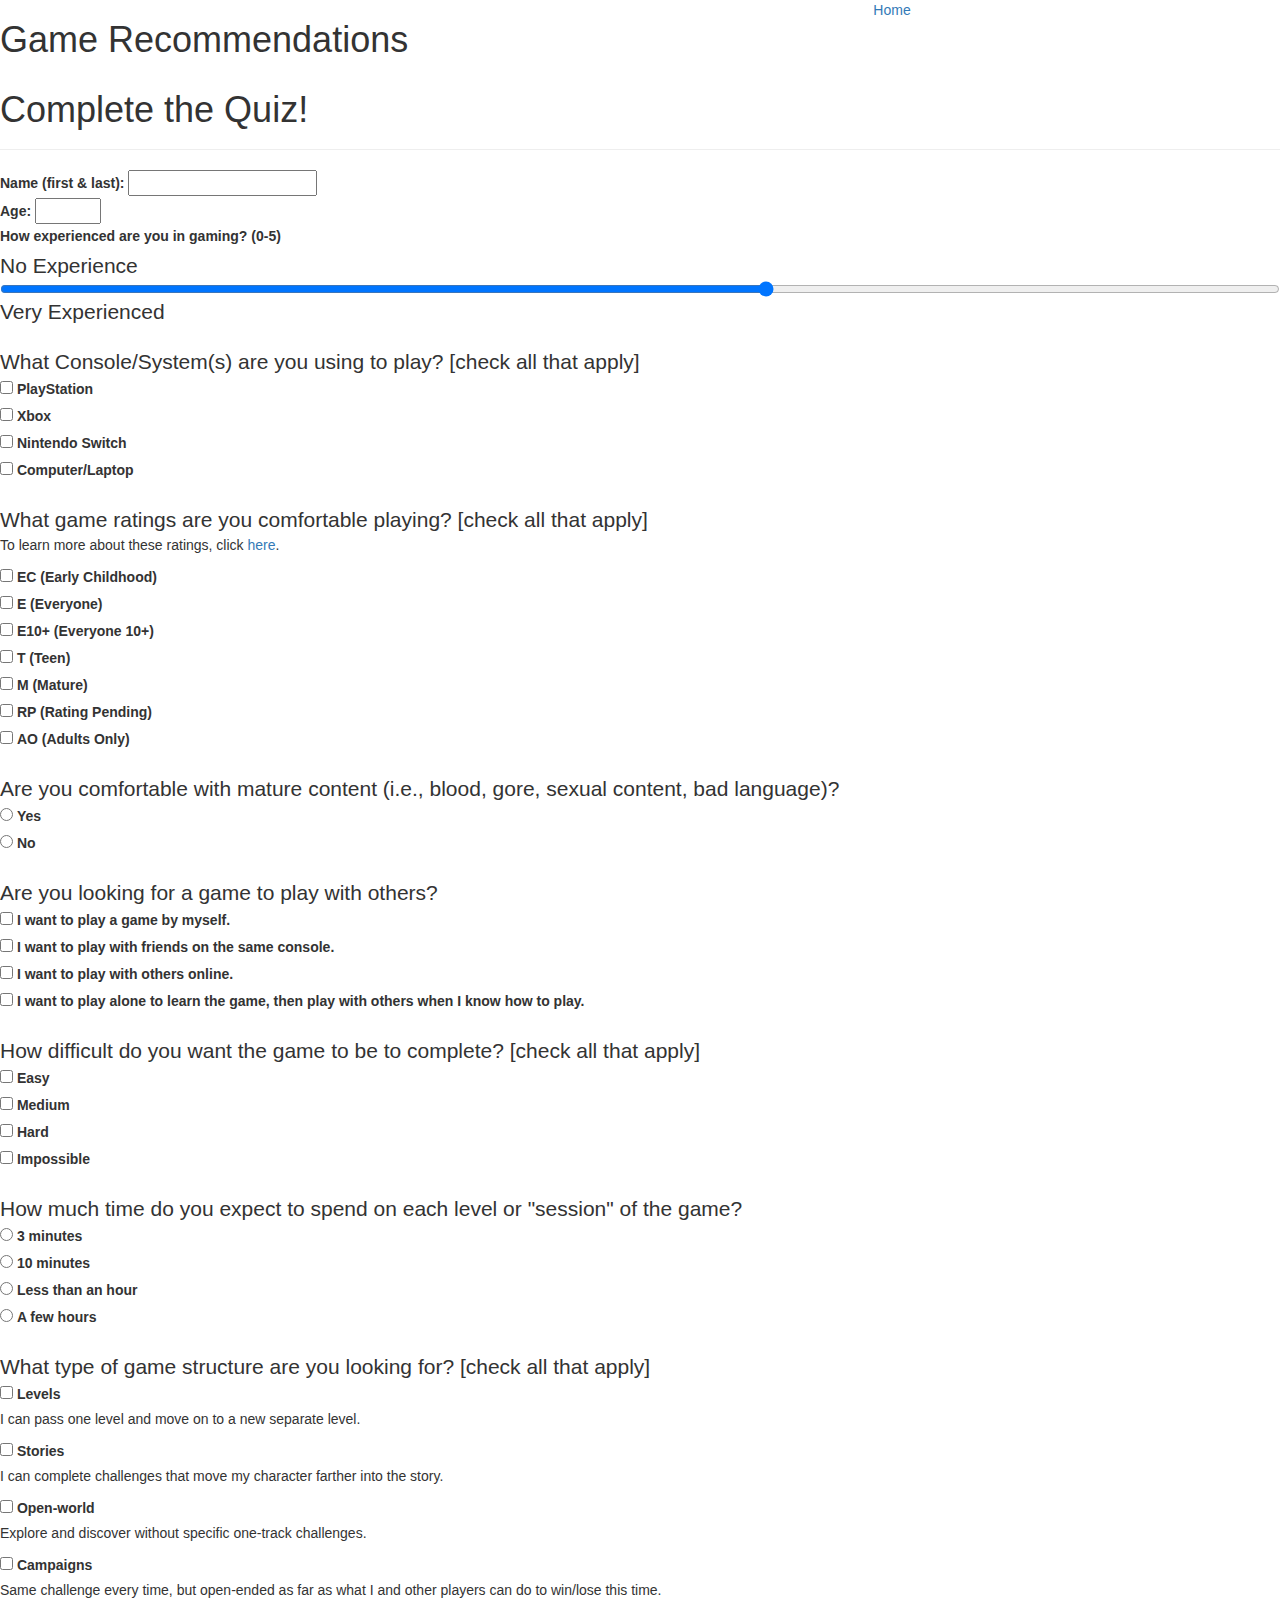
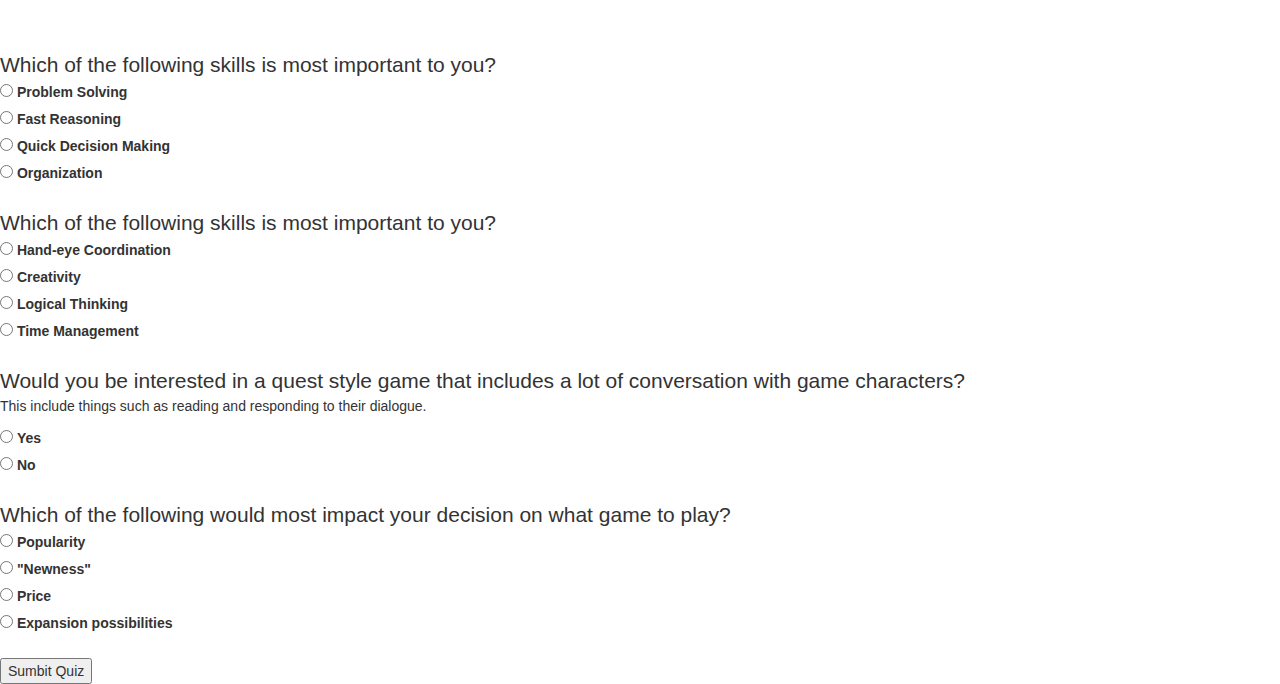
==== templates/quiz.html @ 3aa4853f "Deleted form overlay" ====
<!DOCTYPE html>
<html lang="en" dir="ltr">
  <head>
  <meta charset="utf-8">
  <style>
    form{background-image: url('gradientBack.jpg');}
    p {margin: 0;}
    span {font-size: 1.5em;}
  </style>
  <link rel="stylesheet" href="{{ url_for('static', filename='css/style.css') }}">
	<link rel="stylesheet" href="https://maxcdn.bootstrapcdn.com/bootstrap/3.3.6/css/bootstrap.min.css"/>    <link href="https://fonts.googleapis.com/css?family=Open+Sans" rel="stylesheet">
  <title>Gaming Quiz</title>
  </head>
  <body id="overlay">
  	<header>
  		<div class="row">
				<h1 class="col-sm-8">Game Recommendations</h1>
				<nav class = "col-sm-4">
					<p class="pill-white"><a href="index.html">Home</a></p>
				</nav>
  	</header>
    <section>
      <h1>Complete the Quiz!</h1>
      <hr>
      <!--Add the Quiz questions below:-->
      <form action="recs.html" method="GET">
        <!--User info-->
        <label for="username">Name (first & last): </label>
        <input id="username" type="text" name="username" required>
        <br>
        <label for="age">Age: </label>
        <input type="number" id="age" name="age" min="1" max="100" required>
        <br>
        <label for="experience">How experienced are you in gaming? (0-5)</label>
        <br>
        <span>No Experience</span>
        <input type="range" id="experience" name="experience" min="0" max="5" required>
        <span>Very Experienced</span>
        <br>
        <!--Quiz Questions-->
        <!--Question 1-->
        <br>
        <span>What Console/System(s) are you using to play? [check all that apply]</span>
        <br>
        <input type="checkbox" name="console" id="playstation" value="playstation">
        <label for="playstation">PlayStation</label>
        <br>
        <input type="checkbox" name="console" id="xbox" value="xbox">
        <label for="xbox">Xbox</label>
        <br>
        <input type="checkbox" name="console" id="switch" value="switch">
        <label for="switch">Nintendo Switch</label>
        <br>
        <input type="checkbox" name="console" id="computer" value="computer">
        <label for="computer">Computer/Laptop</label>
        <br>
        <!--Question 2-->
        <br>
        <span>What game ratings are you comfortable playing? [check all that apply]</span>
        <br>
        <p>To learn more about these ratings, click <a href="https://en.wikipedia.org/wiki/Entertainment_Software_Rating_Board#Ratings">here</a>.</p>
        <input type="checkbox" name="rating" id="ec" value="ec">
        <label for="ec">EC (Early Childhood)</label>
        <br>
        <input type="checkbox" name="rating" id="e" value="e">
        <label for="e">E (Everyone)</label>
        <br>
        <input type="checkbox" name="rating" id="e10" value="e10">
        <label for="e10">E10+ (Everyone 10+)</label>
        <br>
        <input type="checkbox" name="rating" id="t" value="t">
        <label for="t">T (Teen)</label>
        <br>
        <input type="checkbox" name="rating" id="m" value="m">
        <label for="m">M (Mature)</label>
        <br>
        <input type="checkbox" name="rating" id="rp" value="rp">
        <label for="rp">RP (Rating Pending)</label>
        <br>
        <input type="checkbox" name="rating" id="ao" value="ao">
        <label for="ao">AO (Adults Only)</label>
        <br>
        <!--Question 3-->
        <br>
        <span>Are you comfortable with mature content (i.e., blood, gore, sexual content, bad language)?</span>
        <br>
        <input type="radio" id="yes3" name="matureContent" value="yes3" required>
        <label for="yes3">Yes</label>
        <br>
        <input type="radio" id="no3" name="matureContent" value="no3">
        <label for="no3">No</label>
        <br>
        <!--Question 4-->
        <br>
        <span>Are you looking for a game to play with others?</span>
        <br>
        <input type="checkbox" id="myself" name="multiplayer" value="myself">
        <label for="myself">I want to play a game by myself.</label>
        <br>
        <input type="checkbox" id="sameConsole" name="multiplayer" value="sameConsole">
        <label for="sameConsole">I want to play with friends on the same console.</label>
        <br>
        <input type="checkbox" id="onlinePlay" name="multiplayer" value="onlinePlay">
        <label for="onlinePlay">I want to play with others online.</label>
        <br>
        <input type="checkbox" id="learn2play" name="multiplayer" value="learn2play">
        <label for="learn2play">I want to play alone to learn the game, then play with others when I know how to play.</label>
        <br>
        <!--Question 5-->
        <br>
        <span>How difficult do you want the game to be to complete? [check all that apply]</span>
        <br>
        <input type="checkbox" name="difficulty" id="easy" value="easy">
        <label for="easy">Easy</label>
        <br>
        <input type="checkbox" name="difficulty" id="medium" value="medium">
        <label for="medium">Medium</label>
        <br>
        <input type="checkbox" name="difficulty" id="hard" value="hard">
        <label for="hard">Hard</label>
        <br>
        <input type="checkbox" name="difficulty" id="impossible" value="impossible">
        <label for="impossible">Impossible</label>
        <br>
        <!--Question 6-->
        <br>
        <span>How much time do you expect to spend on each level or "session" of the game?</span>
        <br>
        <input type="radio" id="3min" name="time" value="3min" required>
        <label for="3min">3 minutes</label>
        <br>
        <input type="radio" id="10min" name="time" value="10min">
        <label for="10min">10 minutes</label>
        <br>
        <input type="radio" id="hour" name="time" value="hour">
        <label for="hour">Less than an hour</label>
        <br>
        <input type="radio" id="hours" name="time" value="hours">
        <label for="hours">A few hours</label>
        <br>
        <!--Question 7-->
        <br>
        <span>What type of game structure are you looking for? [check all that apply]</span>
        <br>
        <input type="checkbox" name="structure" id="levels" value="levels">
        <label for="levels">Levels</label>
        <p>I can pass one level and move on to a new separate level.</p>
        <input type="checkbox" name="structure" id="stories" value="stories">
        <label for="stories">Stories</label>
        <p>I can complete challenges that move my character farther into the story.</p>
        <input type="checkbox" name="structure" id="openWorld" value="openWorld">
        <label for="openWorld">Open-world</label>
        <p>Explore and discover without specific one-track challenges.</p>
        <input type="checkbox" name="structure" id="campaigns" value="campaigns">
        <label for="campaigns">Campaigns</label>
        <p>Same challenge every time, but open-ended as far as what I and other players can do to win/lose this time.</p>
        <br>
        <!--Question 8-->
        <br>
        <span>Which of the following skills is most important to you?</span>
        <br>
        <input type="radio" id="problemSolving" name="skills1" value="problemSolving" required>
        <label for="problemSolving">Problem Solving</label>
        <br>
        <input type="radio" id="fastReasoning" name="skills1" value="fastReasoning">
        <label for="fastReasoning">Fast Reasoning</label>
        <br>
        <input type="radio" id="decisionMaking" name="skills1" value="decisionMaking">
        <label for="decisionMaking">Quick Decision Making</label>
        <br>
        <input type="radio" id="organization" name="skills1" value="organization">
        <label for="organization">Organization</label>
        <br>
        <!--Question 9-->
        <br>
        <span>Which of the following skills is most important to you?</span>
        <br>
        <input type="radio" id="handeyeCoordination" name="skills2" value="handeyeCoordination" required>
        <label for="handeyeCoordination">Hand-eye Coordination</label>
        <br>
        <input type="radio" id="creativity" name="skills2" value="creativity">
        <label for="creativity">Creativity</label>
        <br>
        <input type="radio" id="logicalThinking" name="skills2" value="logicalThinking">
        <label for="logicalThinking">Logical Thinking</label>
        <br>
        <input type="radio" id="timeManagement" name="skills2" value="timeManagement">
        <label for="timeManagement">Time Management</label>
        <br>
        <!--Question 10-->
        <br>
        <span>Would you be interested in a quest style game that includes a lot of conversation with game characters?</span>
        <p>This include things such as reading and responding to their dialogue.</p>
        <input type="radio" id="yes10" name="NPCs" value="yes10" required>
        <label for="yes10">Yes</label>
        <br>
        <input type="radio" id="no10" name="NPCs" value="no10">
        <label for="no10">No</label>
        <br>
        <!--Question 11-->
        <br>
        <span>Which of the following would most impact your decision on what game to play?</span>
        <br>
        <input type="radio" id="popularity" name="decisionImpacts" value="popularity" required>
        <label for="popularity">Popularity</label>
        <br>
        <input type="radio" id="newness" name="decisionImpacts" value="newness">
        <label for="newness">"Newness"</label>
        <br>
        <input type="radio" id="price" name="decisionImpacts" value="price">
        <label for="price">Price</label>
        <br>
        <input type="radio" id="expansion" name="decisionImpacts" value="expansion">
        <label for="expansion">Expansion possibilities</label>
        <br>
        <!--Submit-->
        <br>
        <input type="submit" value="Sumbit Quiz">
      </form>
    </section>
  </body>
</html>
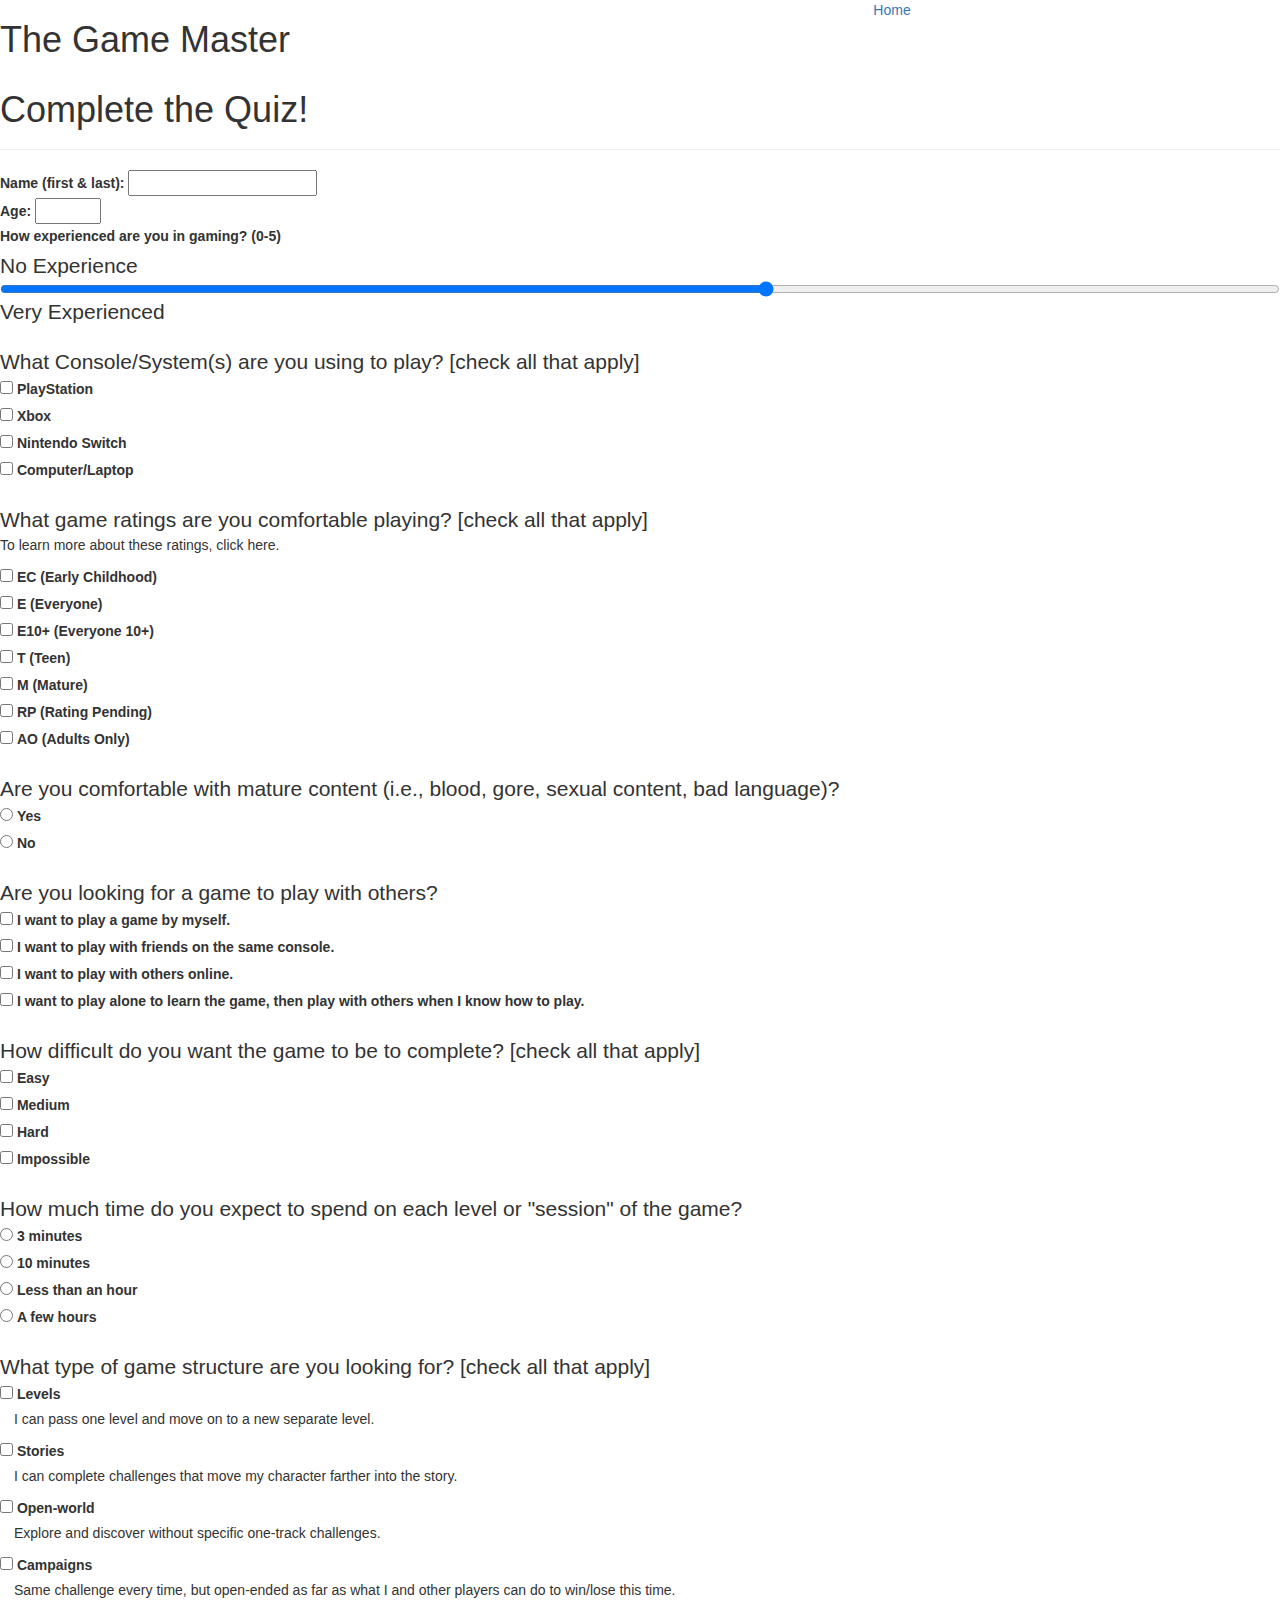
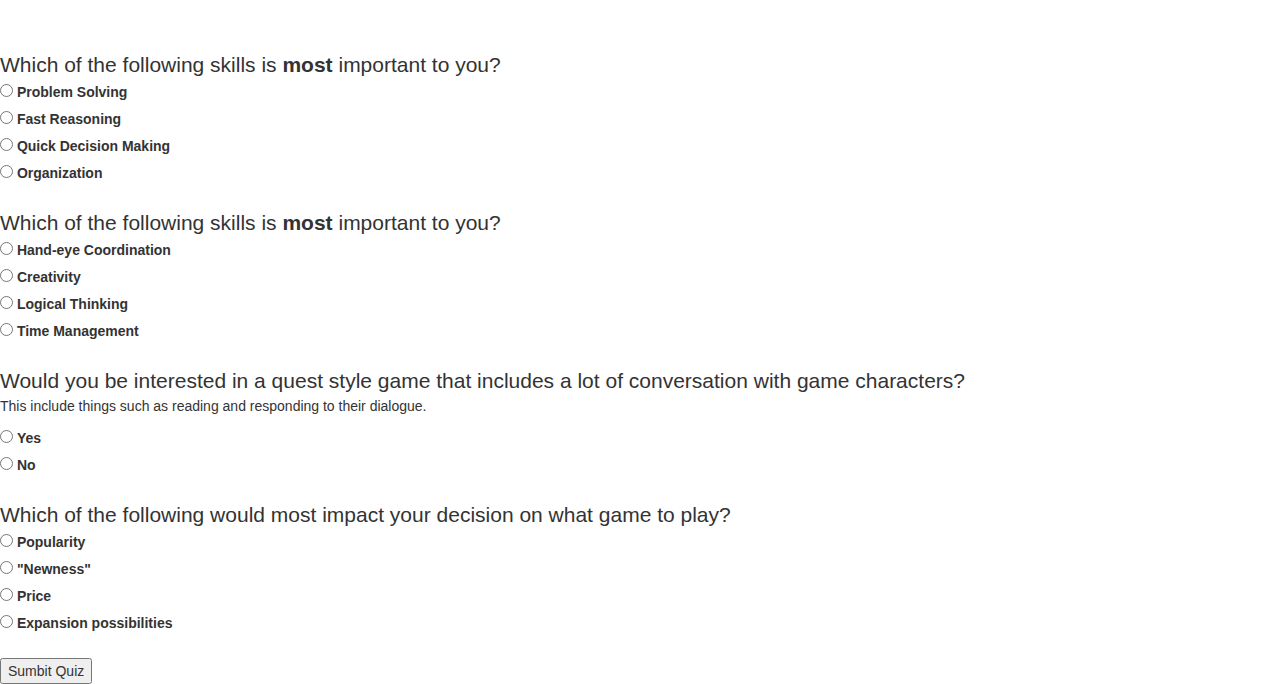
==== commit db327ec0: "Changes to make the site more accessible/changed header name" ====
--- a/templates/quiz.html
+++ b/templates/quiz.html
@@ -14,7 +14,7 @@
   <body id="overlay">
   	<header>
   		<div class="row">
-				<h1 class="col-sm-8">Game Recommendations</h1>
+				<h1 class="col-sm-8">The Game Master</h1>
 				<nav class = "col-sm-4">
 					<p class="pill-white"><a href="index.html">Home</a></p>
 				</nav>
@@ -23,7 +23,7 @@
       <h1>Complete the Quiz!</h1>
       <hr>
       <!--Add the Quiz questions below:-->
-      <form action="recs.html" method="GET">
+      <form action="recs.html" method="POST">
         <!--User info-->
         <label for="username">Name (first & last): </label>
         <input id="username" type="text" name="username" required>
@@ -58,7 +58,7 @@
         <br>
         <span>What game ratings are you comfortable playing? [check all that apply]</span>
         <br>
-        <p>To learn more about these ratings, click <a href="https://en.wikipedia.org/wiki/Entertainment_Software_Rating_Board#Ratings">here</a>.</p>
+        <p><a href="https://en.wikipedia.org/wiki/Entertainment_Software_Rating_Board#Ratings"></a>To learn more about these ratings, click here.</a></p>
         <input type="checkbox" name="rating" id="ec" value="ec">
         <label for="ec">EC (Early Childhood)</label>
         <br>
@@ -144,20 +144,20 @@
         <br>
         <input type="checkbox" name="structure" id="levels" value="levels">
         <label for="levels">Levels</label>
-        <p>I can pass one level and move on to a new separate level.</p>
+        <p>&emsp;I can pass one level and move on to a new separate level.</p>
         <input type="checkbox" name="structure" id="stories" value="stories">
         <label for="stories">Stories</label>
-        <p>I can complete challenges that move my character farther into the story.</p>
+        <p>&emsp;I can complete challenges that move my character farther into the story.</p>
         <input type="checkbox" name="structure" id="openWorld" value="openWorld">
         <label for="openWorld">Open-world</label>
-        <p>Explore and discover without specific one-track challenges.</p>
+        <p>&emsp;Explore and discover without specific one-track challenges.</p>
         <input type="checkbox" name="structure" id="campaigns" value="campaigns">
         <label for="campaigns">Campaigns</label>
-        <p>Same challenge every time, but open-ended as far as what I and other players can do to win/lose this time.</p>
+        <p>&emsp;Same challenge every time, but open-ended as far as what I and other players can do to win/lose this time.</p>
         <br>
         <!--Question 8-->
         <br>
-        <span>Which of the following skills is most important to you?</span>
+        <span>Which of the following skills is <strong>most</strong> important to you?</span>
         <br>
         <input type="radio" id="problemSolving" name="skills1" value="problemSolving" required>
         <label for="problemSolving">Problem Solving</label>
@@ -173,7 +173,7 @@
         <br>
         <!--Question 9-->
         <br>
-        <span>Which of the following skills is most important to you?</span>
+        <span>Which of the following skills is <strong>most</strong> important to you?</span>
         <br>
         <input type="radio" id="handeyeCoordination" name="skills2" value="handeyeCoordination" required>
         <label for="handeyeCoordination">Hand-eye Coordination</label>
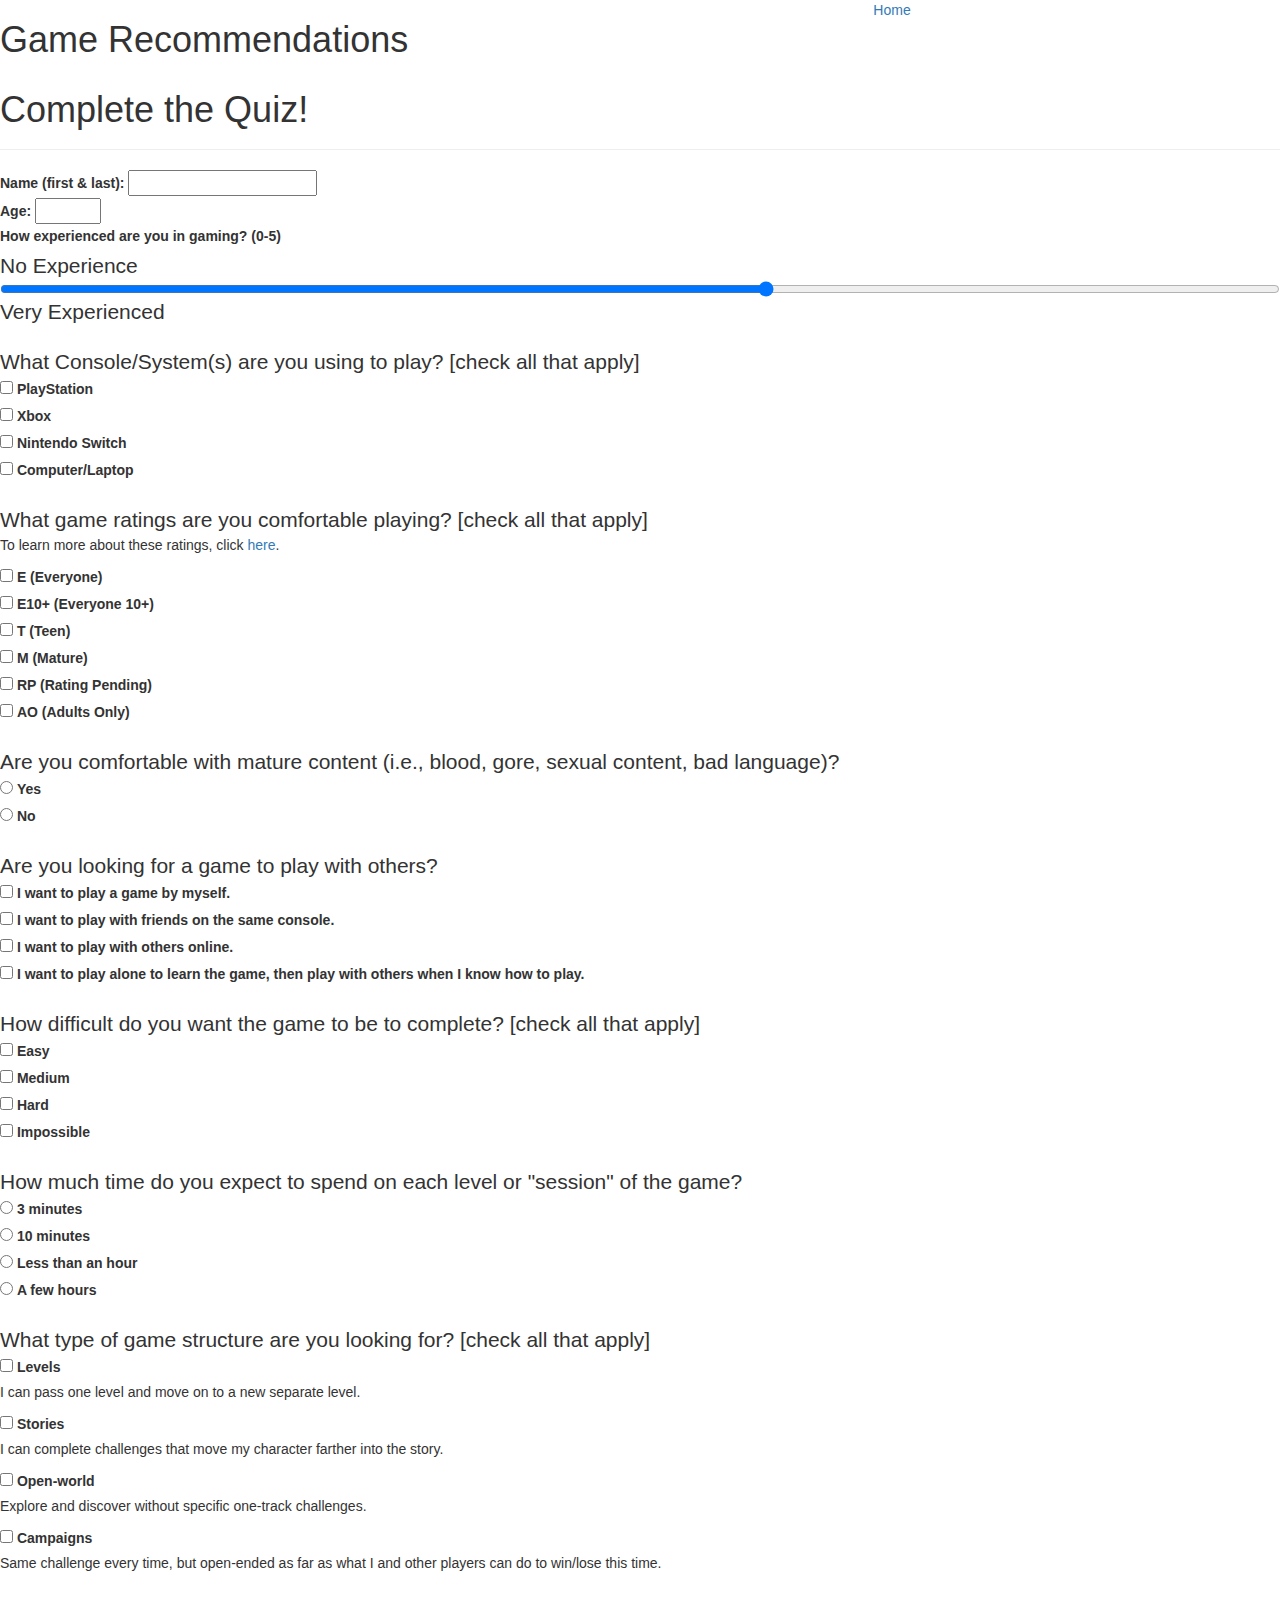
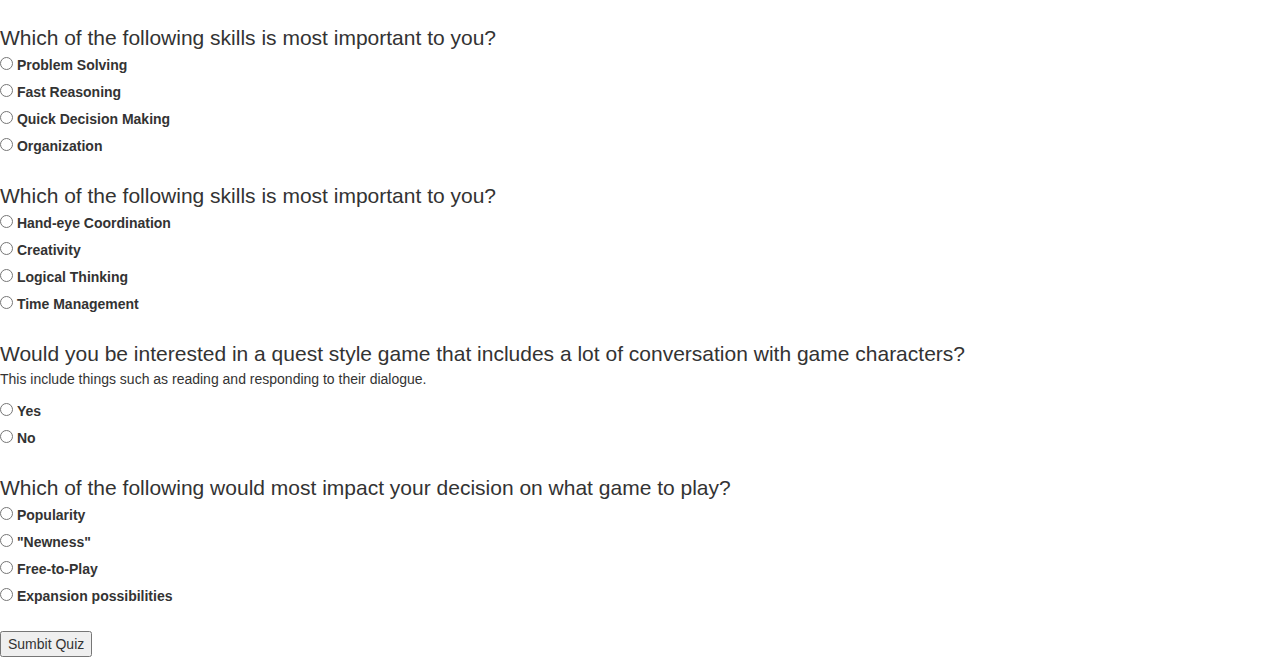
==== commit 26e11039: "added significant changes to quiz 'grading' and now reccomends games based on quiz answers" ====
--- a/templates/quiz.html
+++ b/templates/quiz.html
@@ -14,7 +14,7 @@
   <body id="overlay">
   	<header>
   		<div class="row">
-				<h1 class="col-sm-8">The Game Master</h1>
+				<h1 class="col-sm-8">Game Recommendations</h1>
 				<nav class = "col-sm-4">
 					<p class="pill-white"><a href="index.html">Home</a></p>
 				</nav>
@@ -23,7 +23,7 @@
       <h1>Complete the Quiz!</h1>
       <hr>
       <!--Add the Quiz questions below:-->
-      <form action="recs.html" method="POST">
+      <form action="/recs.html" method="POST">
         <!--User info-->
         <label for="username">Name (first & last): </label>
         <input id="username" type="text" name="username" required>
@@ -58,10 +58,7 @@
         <br>
         <span>What game ratings are you comfortable playing? [check all that apply]</span>
         <br>
-        <p><a href="https://en.wikipedia.org/wiki/Entertainment_Software_Rating_Board#Ratings"></a>To learn more about these ratings, click here.</a></p>
-        <input type="checkbox" name="rating" id="ec" value="ec">
-        <label for="ec">EC (Early Childhood)</label>
-        <br>
+        <p>To learn more about these ratings, click <a href="https://en.wikipedia.org/wiki/Entertainment_Software_Rating_Board#Ratings">here</a>.</p>
         <input type="checkbox" name="rating" id="e" value="e">
         <label for="e">E (Everyone)</label>
         <br>
@@ -144,20 +141,20 @@
         <br>
         <input type="checkbox" name="structure" id="levels" value="levels">
         <label for="levels">Levels</label>
-        <p>&emsp;I can pass one level and move on to a new separate level.</p>
+        <p>I can pass one level and move on to a new separate level.</p>
         <input type="checkbox" name="structure" id="stories" value="stories">
         <label for="stories">Stories</label>
-        <p>&emsp;I can complete challenges that move my character farther into the story.</p>
+        <p>I can complete challenges that move my character farther into the story.</p>
         <input type="checkbox" name="structure" id="openWorld" value="openWorld">
         <label for="openWorld">Open-world</label>
-        <p>&emsp;Explore and discover without specific one-track challenges.</p>
+        <p>Explore and discover without specific one-track challenges.</p>
         <input type="checkbox" name="structure" id="campaigns" value="campaigns">
         <label for="campaigns">Campaigns</label>
-        <p>&emsp;Same challenge every time, but open-ended as far as what I and other players can do to win/lose this time.</p>
+        <p>Same challenge every time, but open-ended as far as what I and other players can do to win/lose this time.</p>
         <br>
         <!--Question 8-->
         <br>
-        <span>Which of the following skills is <strong>most</strong> important to you?</span>
+        <span>Which of the following skills is most important to you?</span>
         <br>
         <input type="radio" id="problemSolving" name="skills1" value="problemSolving" required>
         <label for="problemSolving">Problem Solving</label>
@@ -173,7 +170,7 @@
         <br>
         <!--Question 9-->
         <br>
-        <span>Which of the following skills is <strong>most</strong> important to you?</span>
+        <span>Which of the following skills is most important to you?</span>
         <br>
         <input type="radio" id="handeyeCoordination" name="skills2" value="handeyeCoordination" required>
         <label for="handeyeCoordination">Hand-eye Coordination</label>
@@ -208,7 +205,7 @@
         <label for="newness">"Newness"</label>
         <br>
         <input type="radio" id="price" name="decisionImpacts" value="price">
-        <label for="price">Price</label>
+        <label for="price">Free-to-Play</label>
         <br>
         <input type="radio" id="expansion" name="decisionImpacts" value="expansion">
         <label for="expansion">Expansion possibilities</label>
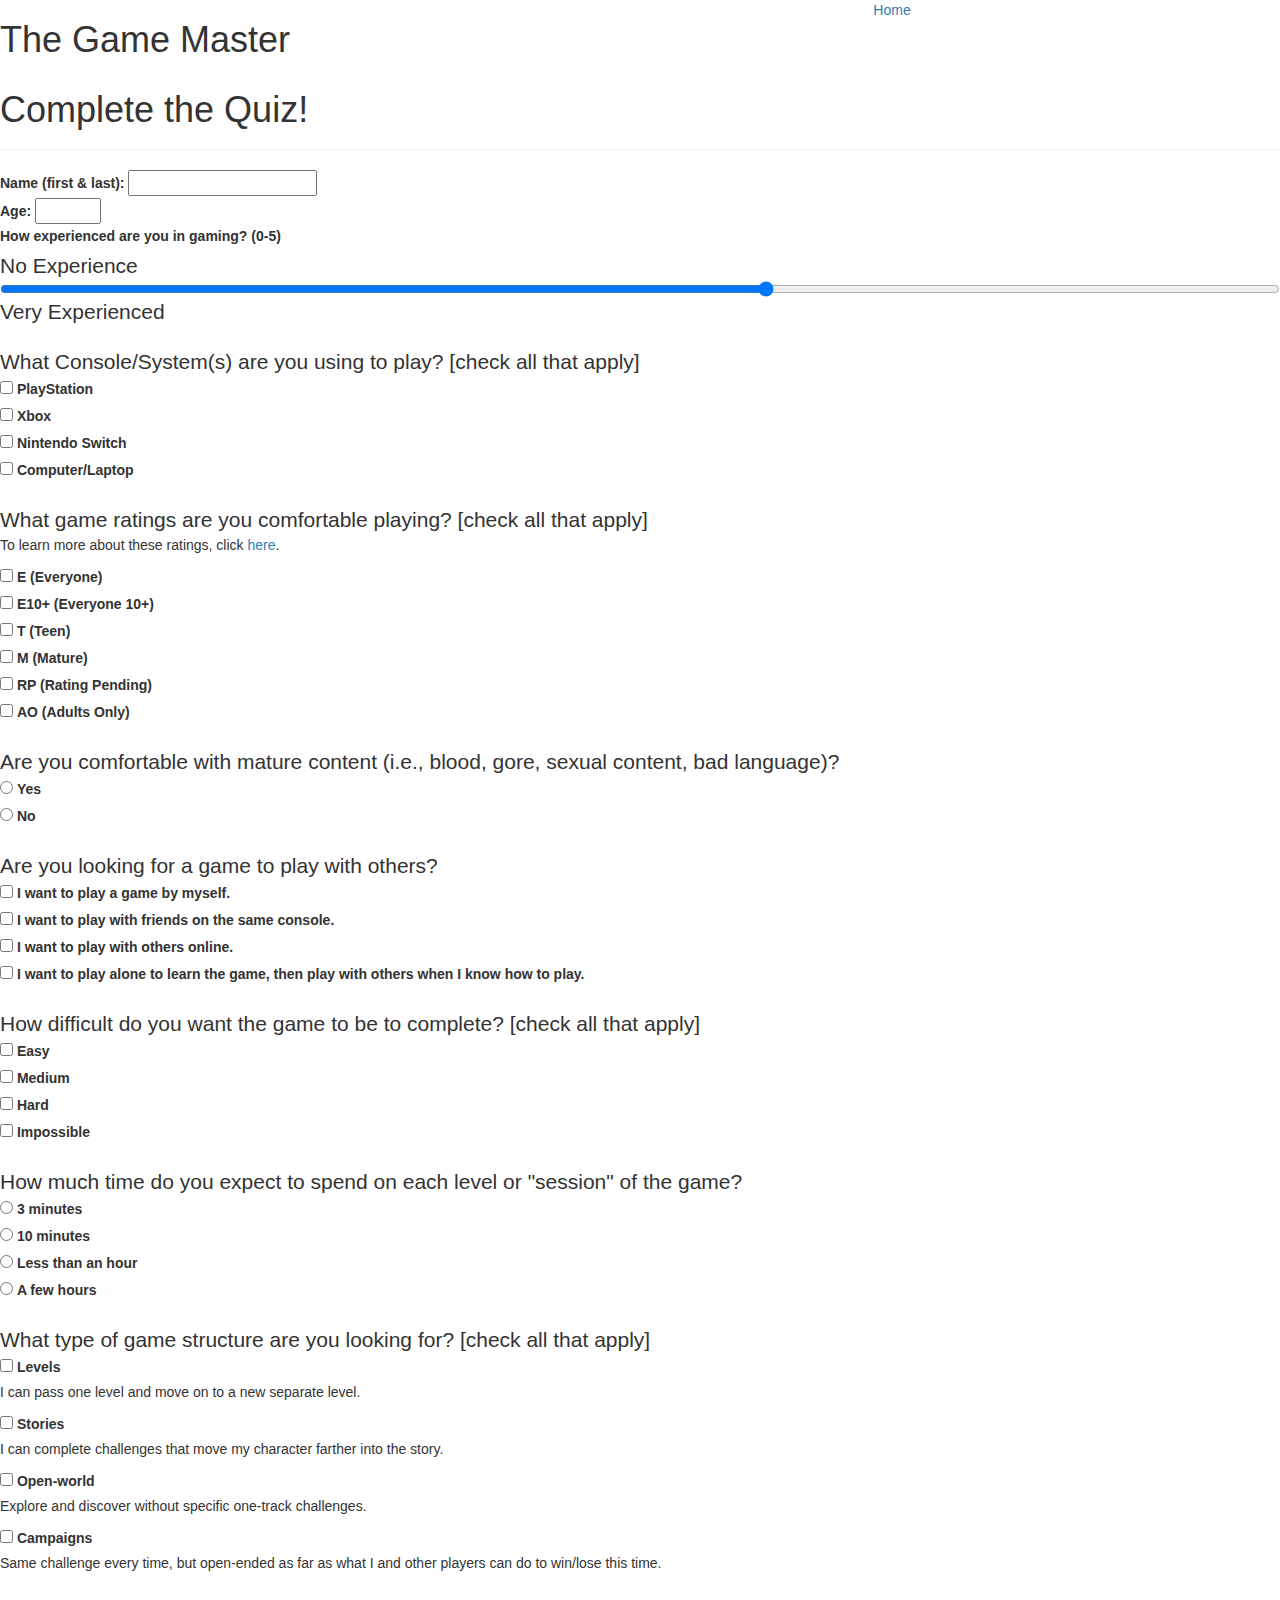
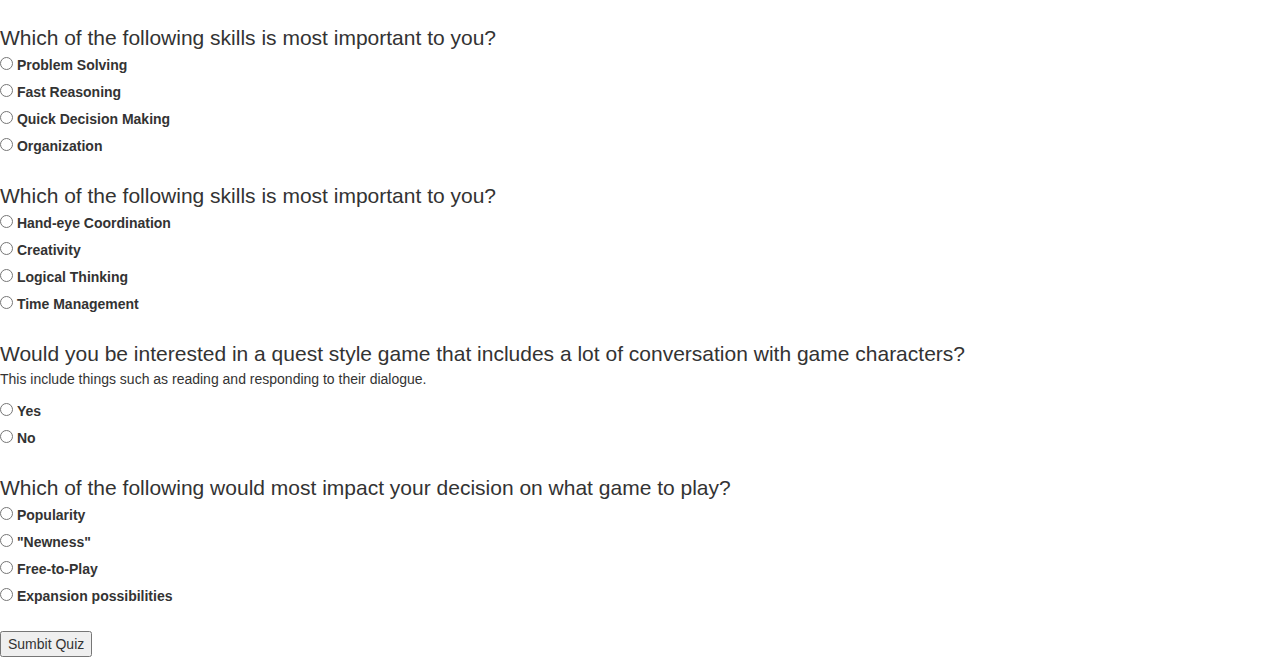
==== commit a34af071: "Changed Header Title and Color" ====
--- a/templates/quiz.html
+++ b/templates/quiz.html
@@ -8,13 +8,14 @@
     span {font-size: 1.5em;}
   </style>
   <link rel="stylesheet" href="{{ url_for('static', filename='css/style.css') }}">
-	<link rel="stylesheet" href="https://maxcdn.bootstrapcdn.com/bootstrap/3.3.6/css/bootstrap.min.css"/>    <link href="https://fonts.googleapis.com/css?family=Open+Sans" rel="stylesheet">
+	<link rel="stylesheet" href="https://maxcdn.bootstrapcdn.com/bootstrap/3.3.6/css/bootstrap.min.css"/>    
+  <link href="https://fonts.googleapis.com/css?family=Open+Sans" rel="stylesheet">
   <title>Gaming Quiz</title>
   </head>
   <body id="overlay">
   	<header>
   		<div class="row">
-				<h1 class="col-sm-8">Game Recommendations</h1>
+				<h1 class="col-sm-8">The Game Master</h1>
 				<nav class = "col-sm-4">
 					<p class="pill-white"><a href="index.html">Home</a></p>
 				</nav>
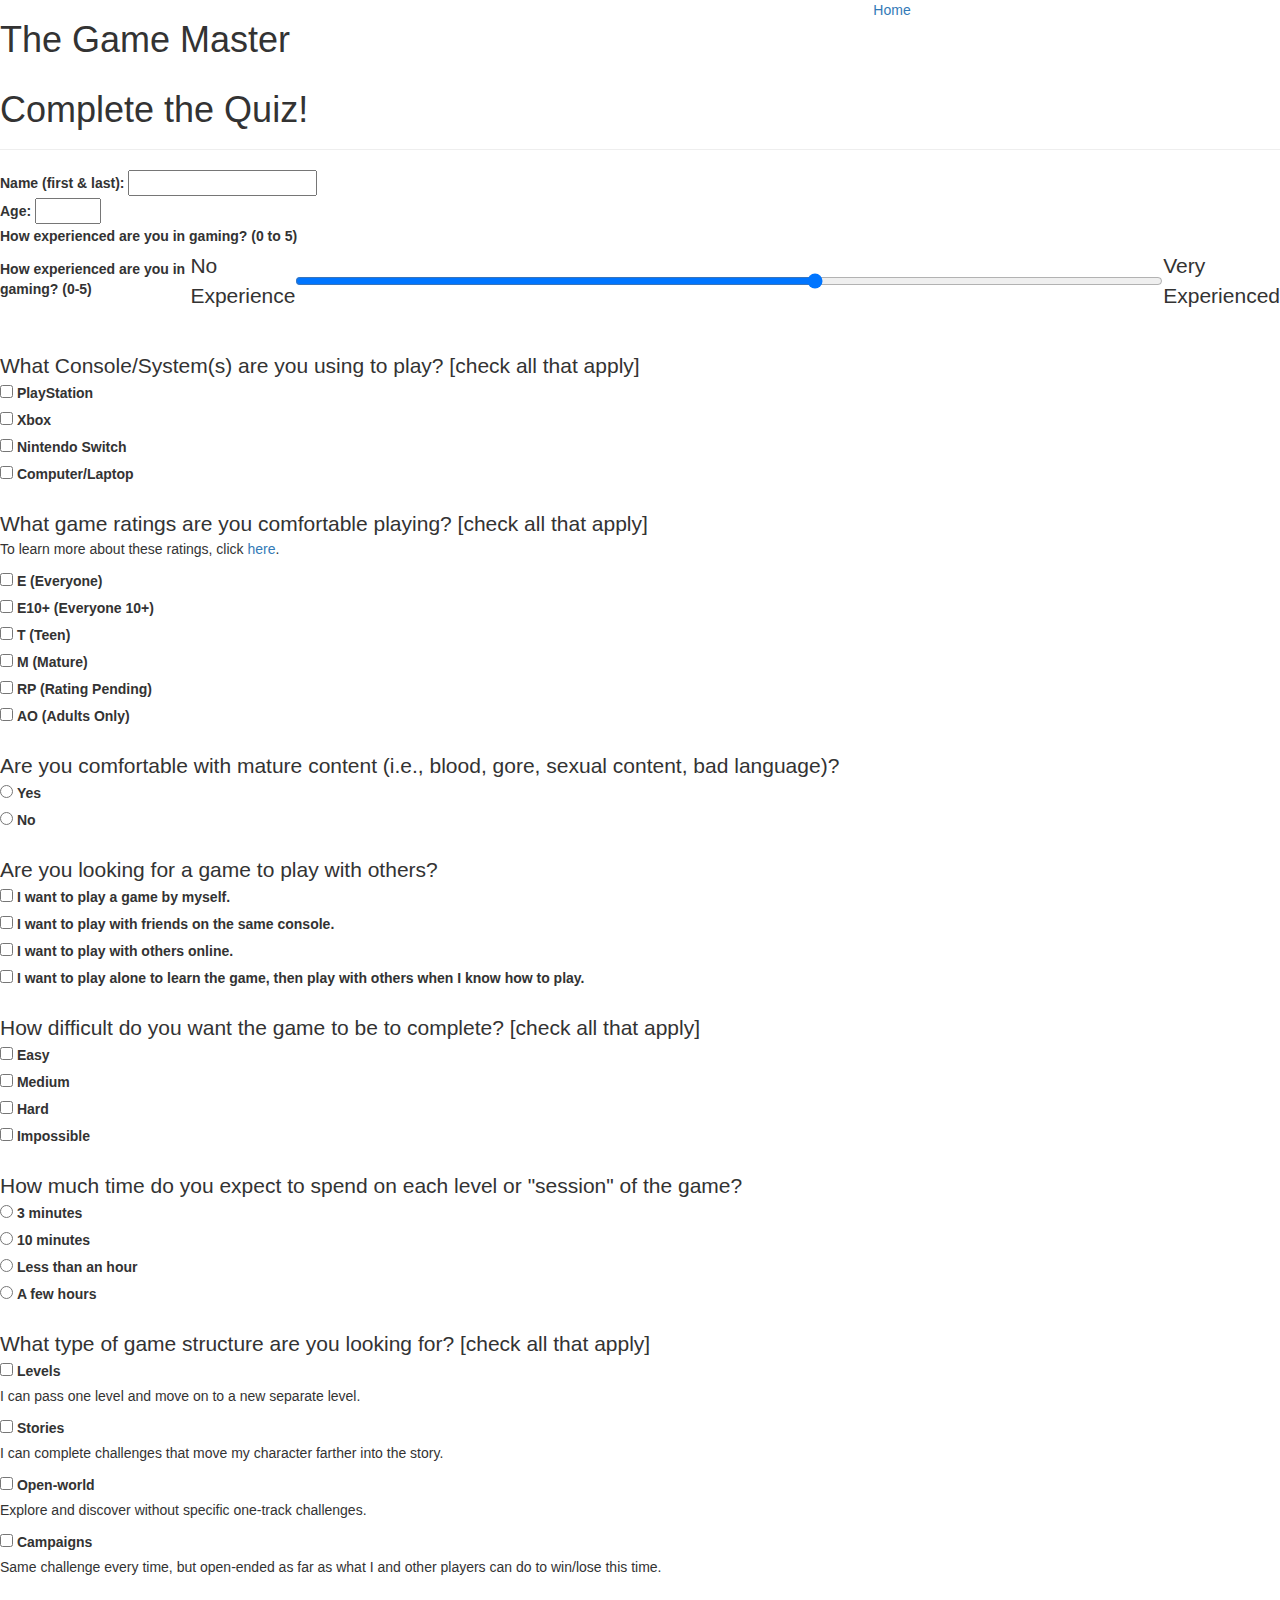
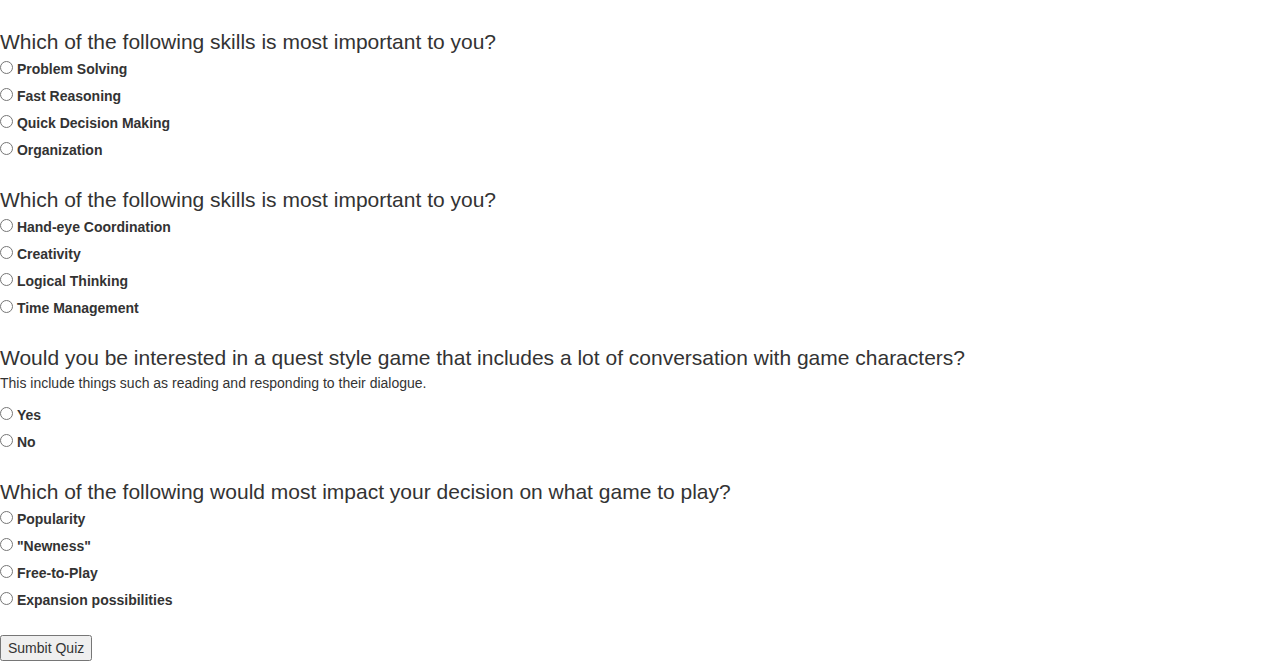
==== commit a3250ef8: "fixed range form format" ====
--- a/templates/quiz.html
+++ b/templates/quiz.html
@@ -32,11 +32,15 @@
         <label for="age">Age: </label>
         <input type="number" id="age" name="age" min="1" max="100" required>
         <br>
-        <label for="experience">How experienced are you in gaming? (0-5)</label>
-        <br>
-        <span>No Experience</span>
-        <input type="range" id="experience" name="experience" min="0" max="5" required>
-        <span>Very Experienced</span>
+        <label for="experience">How experienced are you in gaming? (0 to 5)</label>
+        <br>
+        <div style="display:flex; flex-direction: row; justify-content: left; align-items: center;">
+          <label for="experience">How experienced are you in gaming? (0-5)</label>
+          <br>
+          <span>No Experience</span>
+          <input type="range" id="experience" name="experience" min="0" max="5" required>
+          <span>Very Experienced</span>
+          </div>
         <br>
         <!--Quiz Questions-->
         <!--Question 1-->
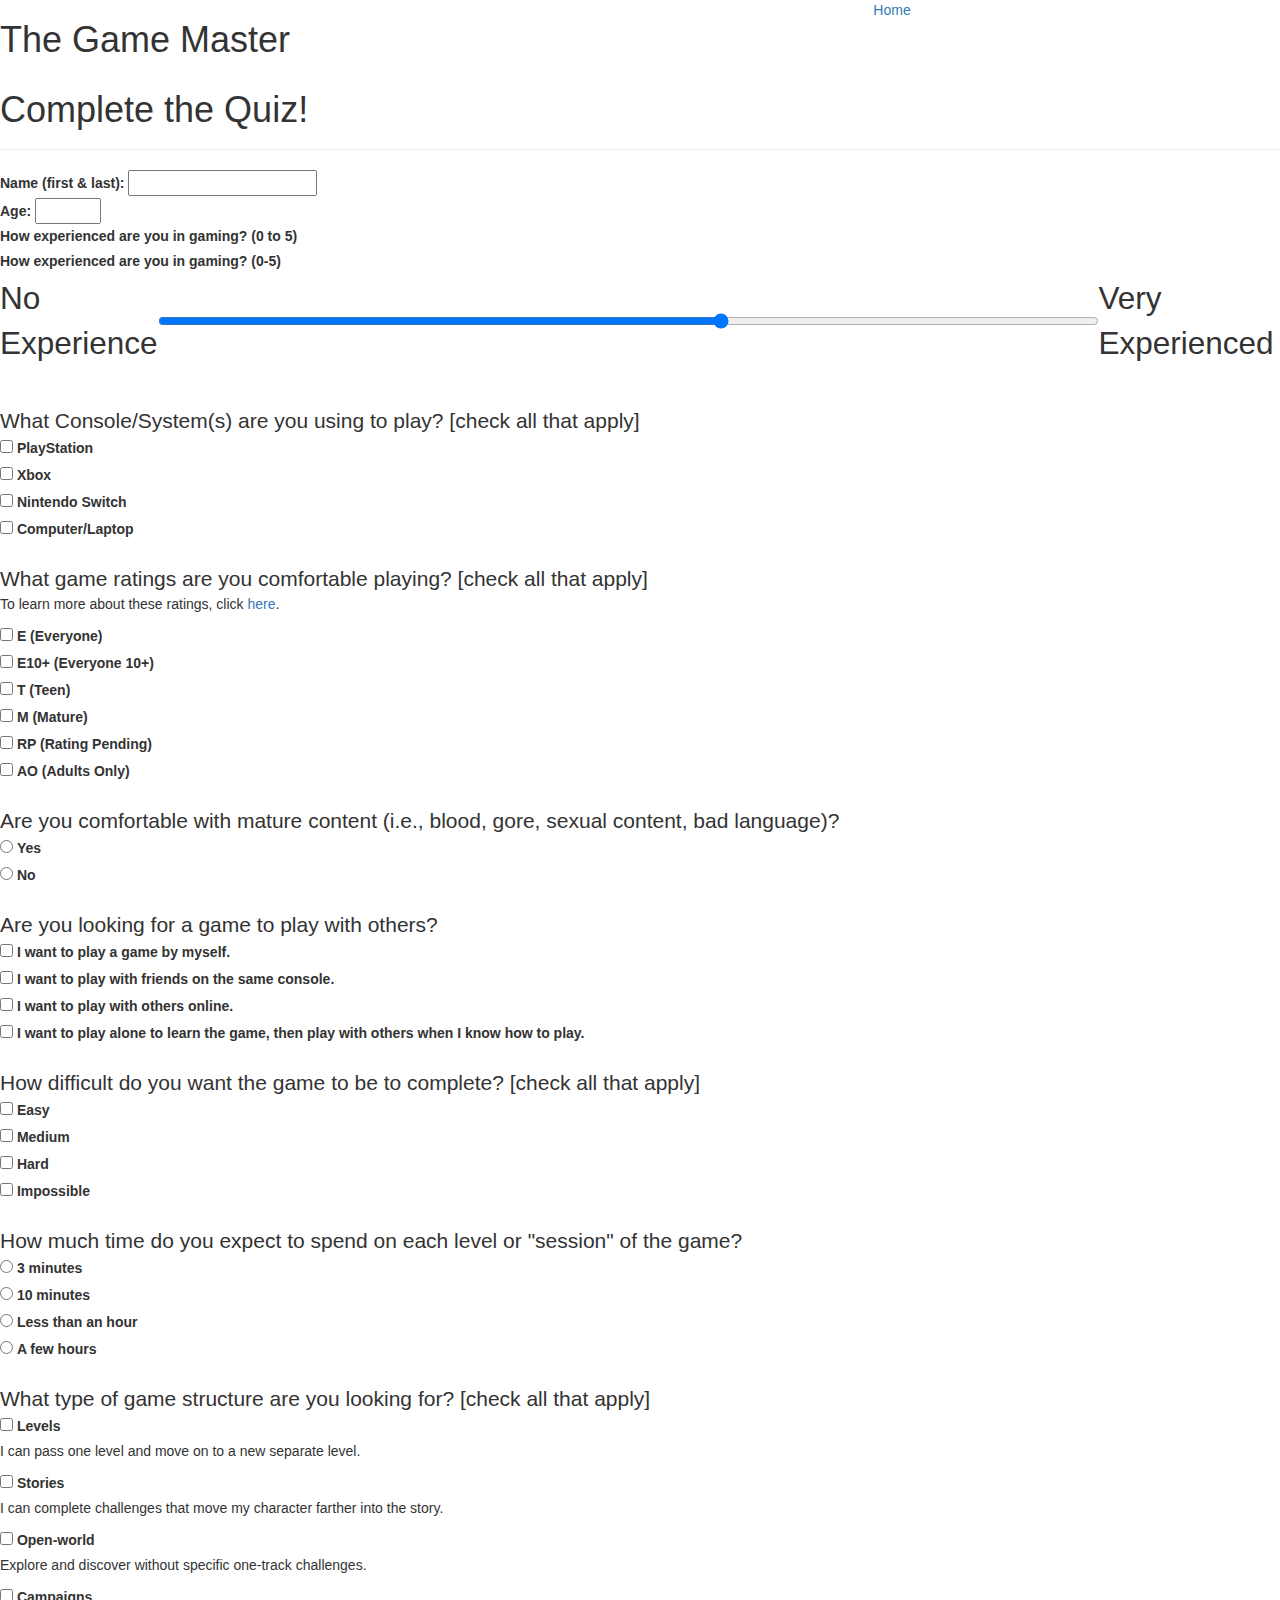
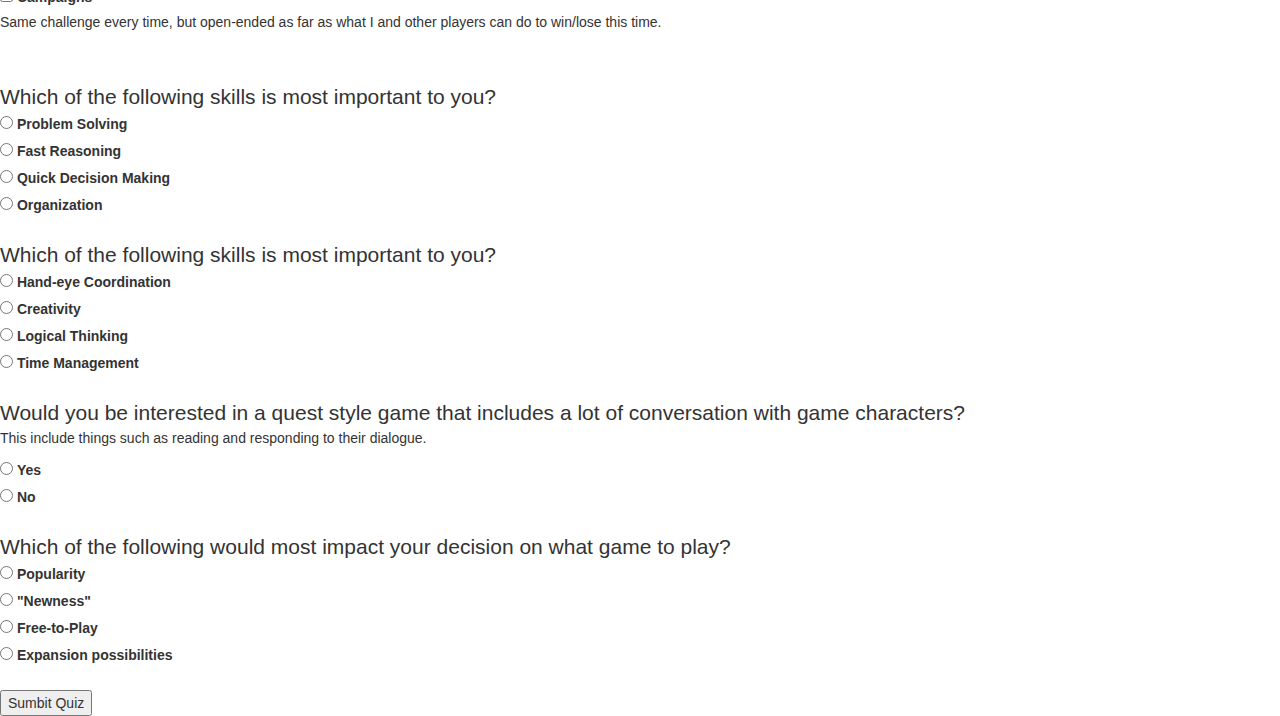
==== commit 66def48e: "fix format for range question" ====
--- a/templates/quiz.html
+++ b/templates/quiz.html
@@ -34,9 +34,9 @@
         <br>
         <label for="experience">How experienced are you in gaming? (0 to 5)</label>
         <br>
-        <div style="display:flex; flex-direction: row; justify-content: left; align-items: center;">
-          <label for="experience">How experienced are you in gaming? (0-5)</label>
-          <br>
+        <label for="experience">How experienced are you in gaming? (0-5)</label>
+        <br>
+        <div style="display:flex; flex-direction: row; justify-content: left; align-items: center; font-size: 1.5em;">
           <span>No Experience</span>
           <input type="range" id="experience" name="experience" min="0" max="5" required>
           <span>Very Experienced</span>
